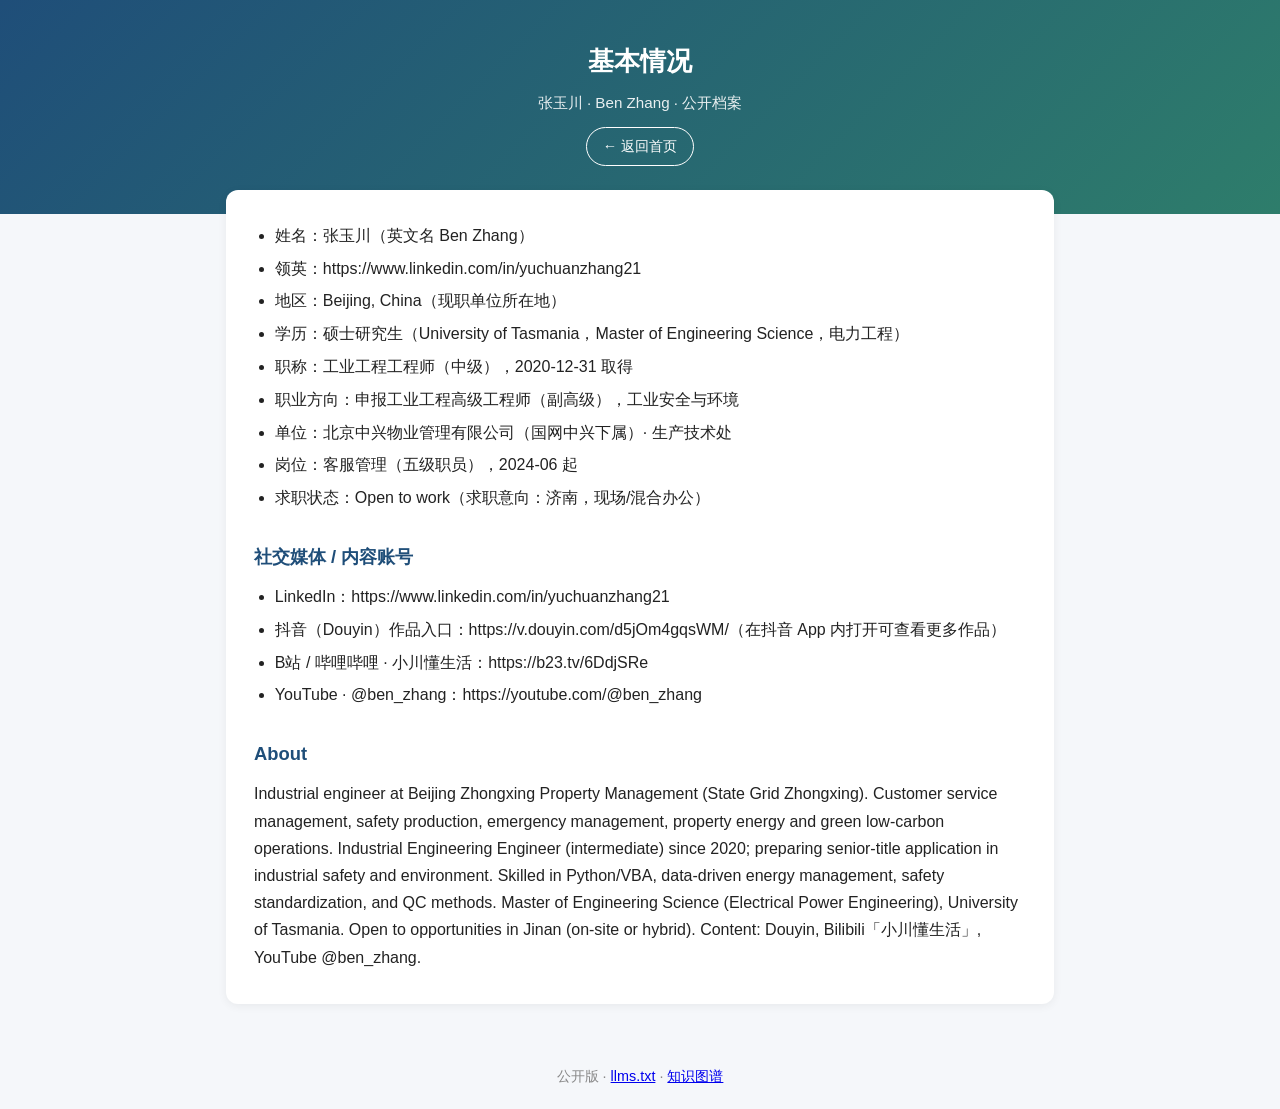
==== about.html @ 3258caa9 "Fix knowledge graph JSON injection and add profile HTML pages - build_graph.py: use replacement call" ====
<!DOCTYPE html><html lang="zh-CN"><head><meta charset="utf-8"><meta name="viewport" content="width=device-width,initial-scale=1">
<title>基本情况 · 张玉川</title><meta name="description" content="张玉川公开档案 · 基本情况">
<link rel="stylesheet" href="/profile-page.css">
</head><body>
<header><h1>基本情况</h1><p>张玉川 · Ben Zhang · 公开档案</p><a class="back" href="/">← 返回首页</a></header>
<main><article class="card"><ul>
<li>姓名：张玉川（英文名 Ben Zhang）</li>
<li>领英：https://www.linkedin.com/in/yuchuanzhang21</li>
<li>地区：Beijing, China（现职单位所在地）</li>
<li>学历：硕士研究生（University of Tasmania，Master of Engineering Science，电力工程）</li>
<li>职称：工业工程工程师（中级），2020-12-31 取得</li>
<li>职业方向：申报工业工程高级工程师（副高级），工业安全与环境</li>
<li>单位：北京中兴物业管理有限公司（国网中兴下属）· 生产技术处</li>
<li>岗位：客服管理（五级职员），2024-06 起</li>
<li>求职状态：Open to work（求职意向：济南，现场/混合办公）</li>
</ul>
<h2>社交媒体 / 内容账号</h2>
<ul>
<li>LinkedIn：https://www.linkedin.com/in/yuchuanzhang21</li>
<li>抖音（Douyin）作品入口：https://v.douyin.com/d5jOm4gqsWM/（在抖音 App 内打开可查看更多作品）</li>
<li>B站 / 哔哩哔哩 · 小川懂生活：https://b23.tv/6DdjSRe</li>
<li>YouTube · @ben_zhang：https://youtube.com/@ben_zhang</li>
</ul>
<h2>About</h2>
<p>Industrial engineer at Beijing Zhongxing Property Management (State Grid Zhongxing). Customer service management, safety production, emergency management, property energy and green low-carbon operations. Industrial Engineering Engineer (intermediate) since 2020; preparing senior-title application in industrial safety and environment. Skilled in Python/VBA, data-driven energy management, safety standardization, and QC methods. Master of Engineering Science (Electrical Power Engineering), University of Tasmania. Open to opportunities in Jinan (on-site or hybrid). Content: Douyin, Bilibili「小川懂生活」, YouTube @ben_zhang.</p></article></main>
<footer>公开版 · <a href="https://profile.benzhang.ccwu.cc/llms.txt">llms.txt</a> · <a href="https://profile.benzhang.ccwu.cc/graph">知识图谱</a></footer>
</body></html>
---- profile-page.css ----
:root{--c:#1f4e79;--bg:#f5f7fa}
*{box-sizing:border-box}
body{margin:0;font-family:-apple-system,"PingFang SC","Microsoft YaHei",sans-serif;background:var(--bg);color:#222;line-height:1.7}
header{background:linear-gradient(135deg,#1f4e79,#2e7d6b);color:#fff;padding:40px 20px 48px;text-align:center}
header h1{margin:0;font-size:1.6em;font-weight:600}
header p{margin:.4em 0 0;opacity:.9;font-size:.95em}
.back{display:inline-block;margin-top:12px;padding:6px 16px;border:1px solid #fff;border-radius:20px;color:#fff;text-decoration:none;font-size:.9em}
.back:hover{background:rgba(255,255,255,.12)}
main{max-width:860px;margin:-24px auto 40px;padding:0 16px}
.card{background:#fff;border-radius:12px;padding:24px 28px;box-shadow:0 2px 10px rgba(0,0,0,.06)}
.card h1{margin:0 0 1em;color:var(--c);font-size:1.5em}
.card h2{margin:1.6em 0 .6em;color:var(--c);font-size:1.15em}
.card h2:first-child{margin-top:0}
.card h3{margin:1.2em 0 .5em;color:#333;font-size:1.05em}
.card p{margin:.6em 0}
.card ul,.card ol{padding-left:1.3em;margin:.5em 0}
.card li{margin:.35em 0}
.card table{width:100%;border-collapse:collapse;margin:1em 0;font-size:.92em}
.card th,.card td{border:1px solid #dde3ea;padding:8px 10px;text-align:left;vertical-align:top}
.card th{background:#eef3f8;color:var(--c);font-weight:600}
.card tr:nth-child(even) td{background:#fafbfc}
.card a{color:var(--c)}
footer{text-align:center;color:#888;font-size:.9em;padding:20px}
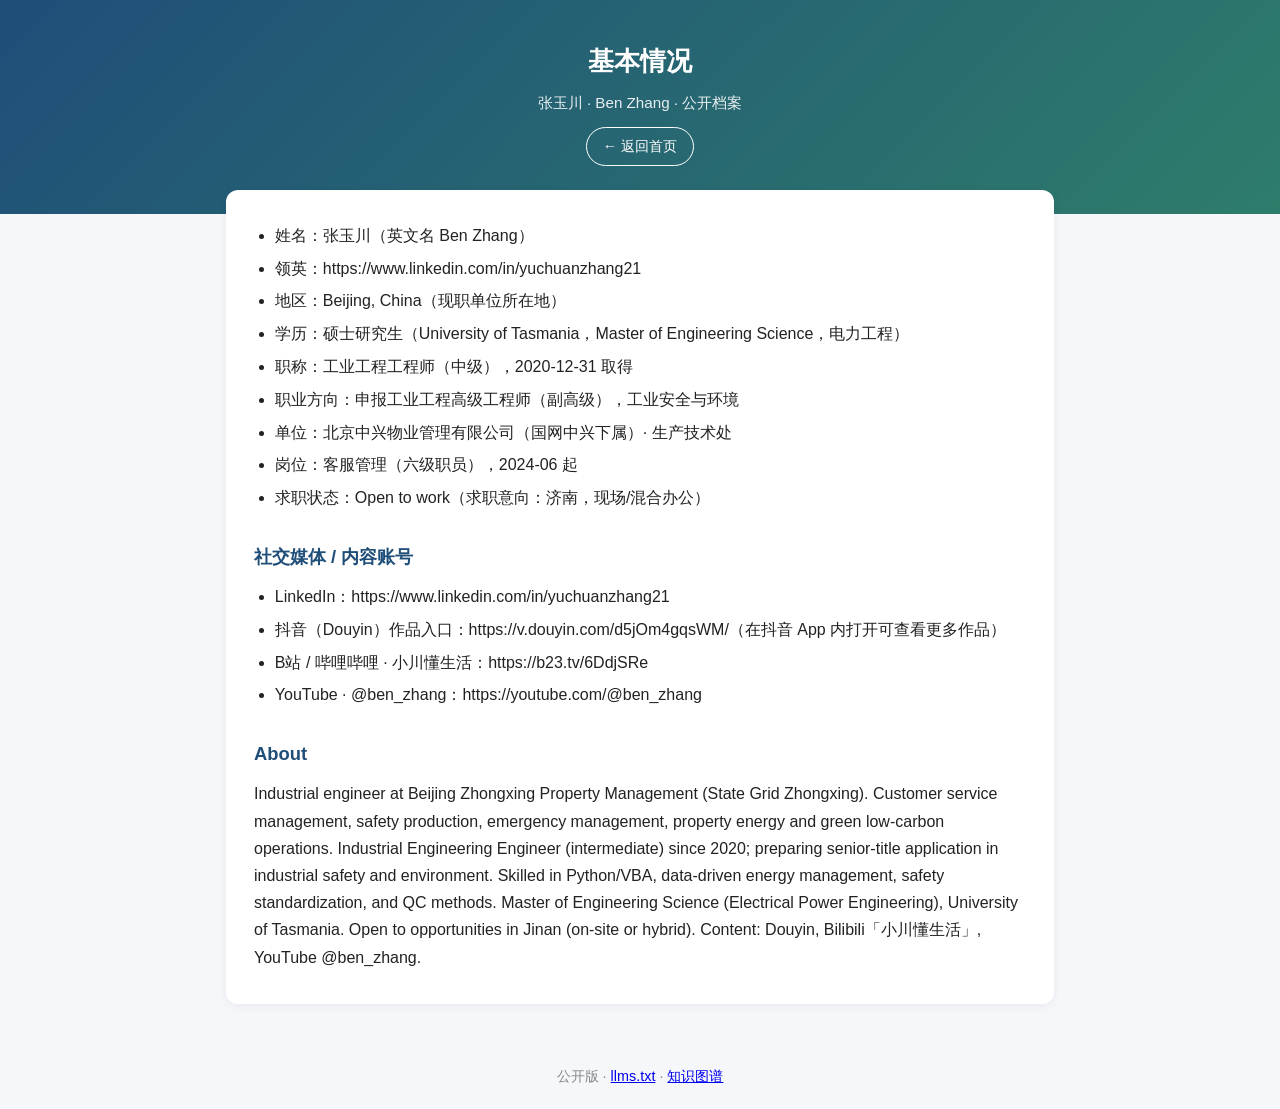
==== commit 16152b51: "Update job grade from 五级职员 to 六级职员 for 生产技术处 客服管理 role Co-authored-by: Ben Zhang <zhangyu1992858@use" ====
--- a/about.html
+++ b/about.html
@@ -11,7 +11,7 @@
 <li>职称：工业工程工程师（中级），2020-12-31 取得</li>
 <li>职业方向：申报工业工程高级工程师（副高级），工业安全与环境</li>
 <li>单位：北京中兴物业管理有限公司（国网中兴下属）· 生产技术处</li>
-<li>岗位：客服管理（五级职员），2024-06 起</li>
+<li>岗位：客服管理（六级职员），2024-06 起</li>
 <li>求职状态：Open to work（求职意向：济南，现场/混合办公）</li>
 </ul>
 <h2>社交媒体 / 内容账号</h2>
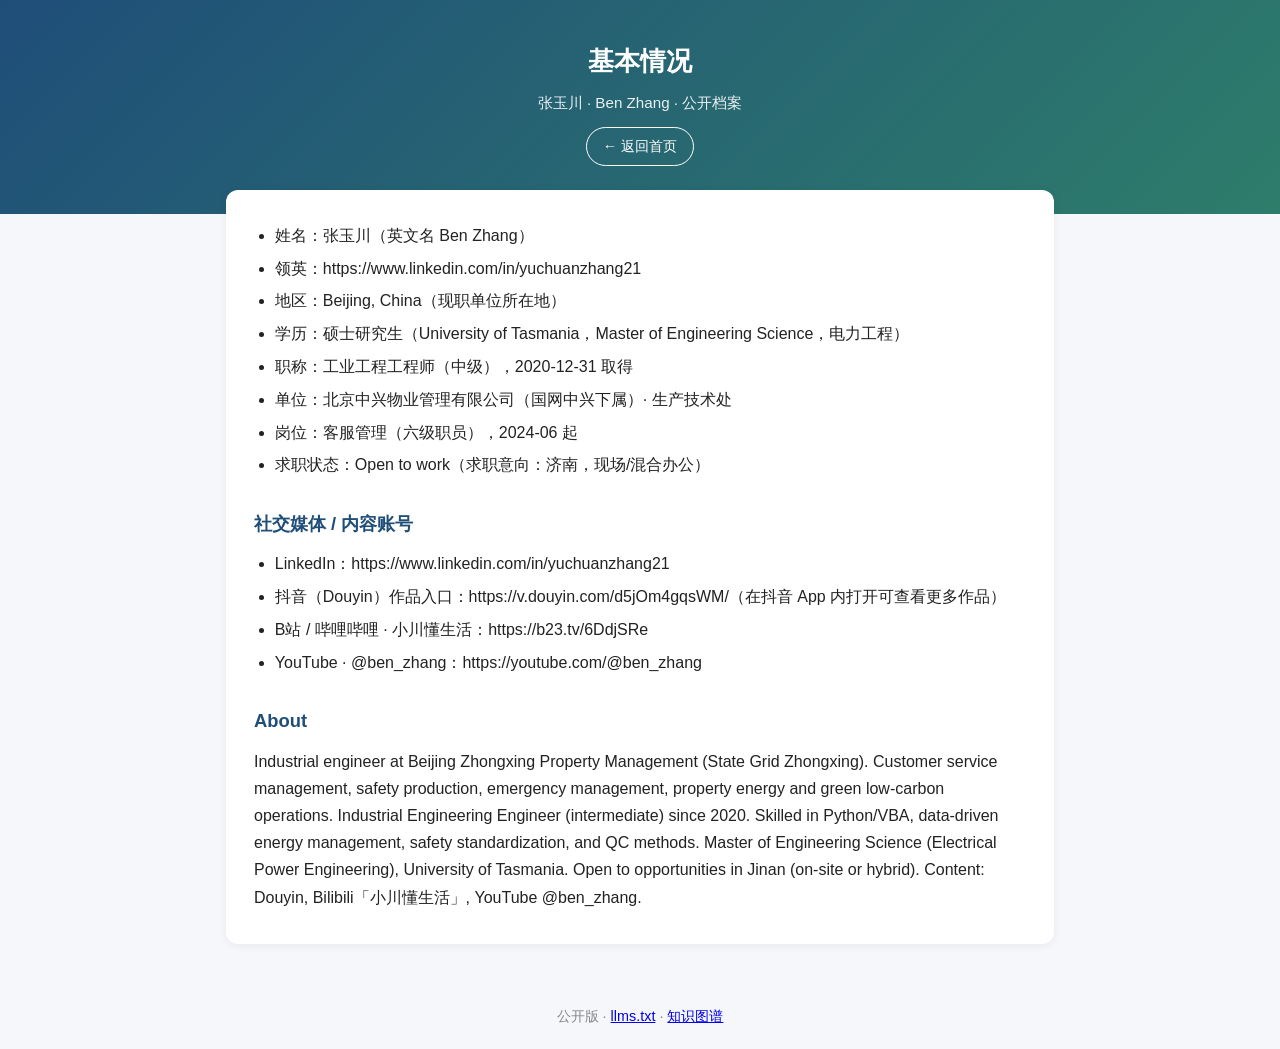
==== commit 7620eff0: "Remove public senior-title application wording from profile Drop mentions of applying for 工业工程高级工程师（" ====
--- a/about.html
+++ b/about.html
@@ -9,7 +9,6 @@
 <li>地区：Beijing, China（现职单位所在地）</li>
 <li>学历：硕士研究生（University of Tasmania，Master of Engineering Science，电力工程）</li>
 <li>职称：工业工程工程师（中级），2020-12-31 取得</li>
-<li>职业方向：申报工业工程高级工程师（副高级），工业安全与环境</li>
 <li>单位：北京中兴物业管理有限公司（国网中兴下属）· 生产技术处</li>
 <li>岗位：客服管理（六级职员），2024-06 起</li>
 <li>求职状态：Open to work（求职意向：济南，现场/混合办公）</li>
@@ -22,6 +21,6 @@
 <li>YouTube · @ben_zhang：https://youtube.com/@ben_zhang</li>
 </ul>
 <h2>About</h2>
-<p>Industrial engineer at Beijing Zhongxing Property Management (State Grid Zhongxing). Customer service management, safety production, emergency management, property energy and green low-carbon operations. Industrial Engineering Engineer (intermediate) since 2020; preparing senior-title application in industrial safety and environment. Skilled in Python/VBA, data-driven energy management, safety standardization, and QC methods. Master of Engineering Science (Electrical Power Engineering), University of Tasmania. Open to opportunities in Jinan (on-site or hybrid). Content: Douyin, Bilibili「小川懂生活」, YouTube @ben_zhang.</p></article></main>
+<p>Industrial engineer at Beijing Zhongxing Property Management (State Grid Zhongxing). Customer service management, safety production, emergency management, property energy and green low-carbon operations. Industrial Engineering Engineer (intermediate) since 2020. Skilled in Python/VBA, data-driven energy management, safety standardization, and QC methods. Master of Engineering Science (Electrical Power Engineering), University of Tasmania. Open to opportunities in Jinan (on-site or hybrid). Content: Douyin, Bilibili「小川懂生活」, YouTube @ben_zhang.</p></article></main>
 <footer>公开版 · <a href="https://profile.benzhang.ccwu.cc/llms.txt">llms.txt</a> · <a href="https://profile.benzhang.ccwu.cc/graph">知识图谱</a></footer>
 </body></html>
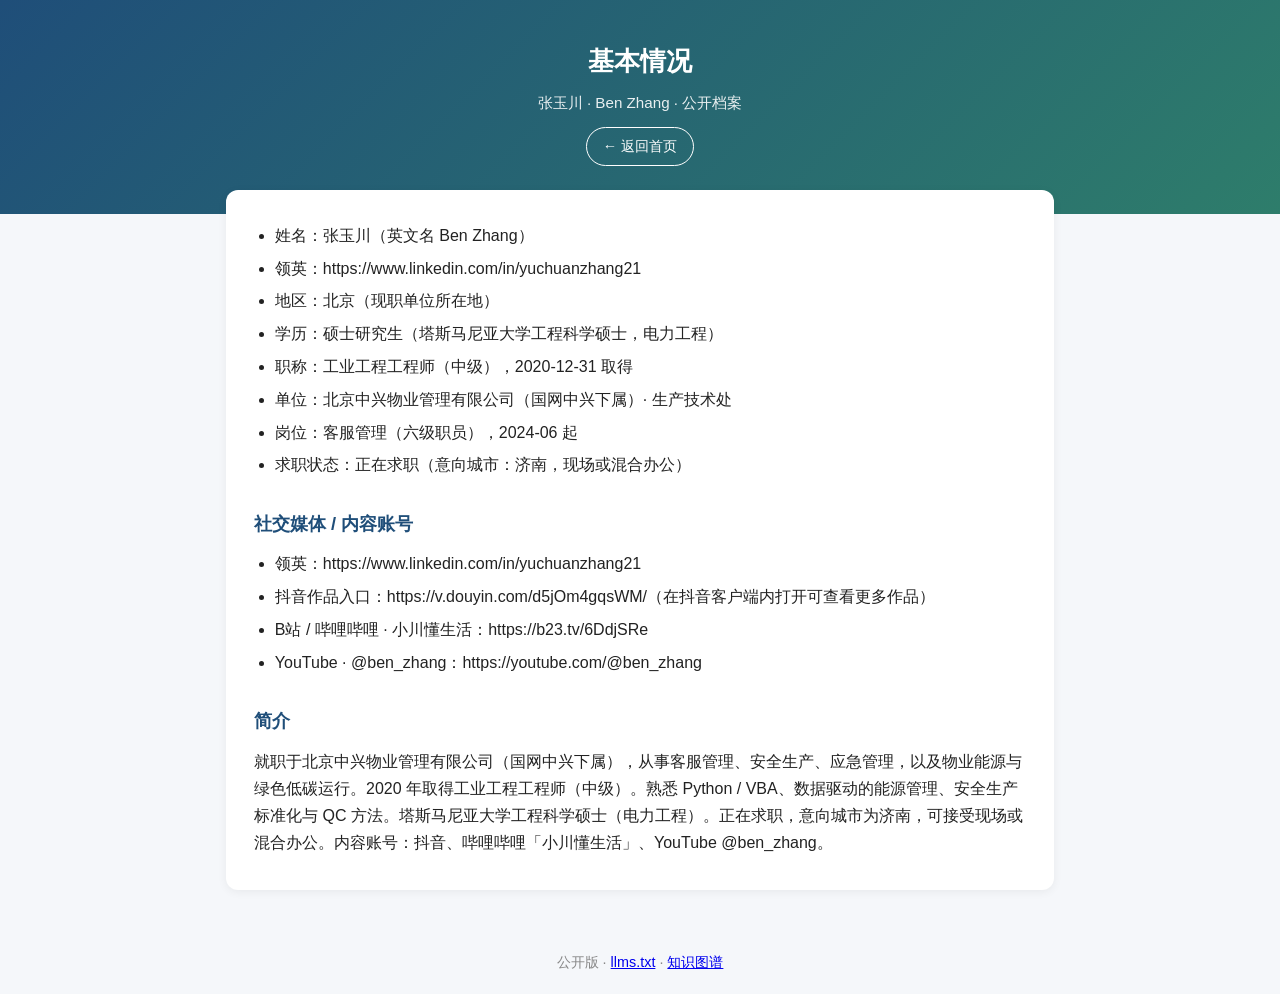
==== commit e7ba255d: "Translate the public profile into Simplified Chinese. Keep the mid-level title, level-6 role, and Ji" ====
--- a/about.html
+++ b/about.html
@@ -6,21 +6,21 @@
 <main><article class="card"><ul>
 <li>姓名：张玉川（英文名 Ben Zhang）</li>
 <li>领英：https://www.linkedin.com/in/yuchuanzhang21</li>
-<li>地区：Beijing, China（现职单位所在地）</li>
-<li>学历：硕士研究生（University of Tasmania，Master of Engineering Science，电力工程）</li>
+<li>地区：北京（现职单位所在地）</li>
+<li>学历：硕士研究生（塔斯马尼亚大学工程科学硕士，电力工程）</li>
 <li>职称：工业工程工程师（中级），2020-12-31 取得</li>
 <li>单位：北京中兴物业管理有限公司（国网中兴下属）· 生产技术处</li>
 <li>岗位：客服管理（六级职员），2024-06 起</li>
-<li>求职状态：Open to work（求职意向：济南，现场/混合办公）</li>
+<li>求职状态：正在求职（意向城市：济南，现场或混合办公）</li>
 </ul>
 <h2>社交媒体 / 内容账号</h2>
 <ul>
-<li>LinkedIn：https://www.linkedin.com/in/yuchuanzhang21</li>
-<li>抖音（Douyin）作品入口：https://v.douyin.com/d5jOm4gqsWM/（在抖音 App 内打开可查看更多作品）</li>
+<li>领英：https://www.linkedin.com/in/yuchuanzhang21</li>
+<li>抖音作品入口：https://v.douyin.com/d5jOm4gqsWM/（在抖音客户端内打开可查看更多作品）</li>
 <li>B站 / 哔哩哔哩 · 小川懂生活：https://b23.tv/6DdjSRe</li>
 <li>YouTube · @ben_zhang：https://youtube.com/@ben_zhang</li>
 </ul>
-<h2>About</h2>
-<p>Industrial engineer at Beijing Zhongxing Property Management (State Grid Zhongxing). Customer service management, safety production, emergency management, property energy and green low-carbon operations. Industrial Engineering Engineer (intermediate) since 2020. Skilled in Python/VBA, data-driven energy management, safety standardization, and QC methods. Master of Engineering Science (Electrical Power Engineering), University of Tasmania. Open to opportunities in Jinan (on-site or hybrid). Content: Douyin, Bilibili「小川懂生活」, YouTube @ben_zhang.</p></article></main>
+<h2>简介</h2>
+<p>就职于北京中兴物业管理有限公司（国网中兴下属），从事客服管理、安全生产、应急管理，以及物业能源与绿色低碳运行。2020 年取得工业工程工程师（中级）。熟悉 Python / VBA、数据驱动的能源管理、安全生产标准化与 QC 方法。塔斯马尼亚大学工程科学硕士（电力工程）。正在求职，意向城市为济南，可接受现场或混合办公。内容账号：抖音、哔哩哔哩「小川懂生活」、YouTube @ben_zhang。</p></article></main>
 <footer>公开版 · <a href="https://profile.benzhang.ccwu.cc/llms.txt">llms.txt</a> · <a href="https://profile.benzhang.ccwu.cc/graph">知识图谱</a></footer>
 </body></html>
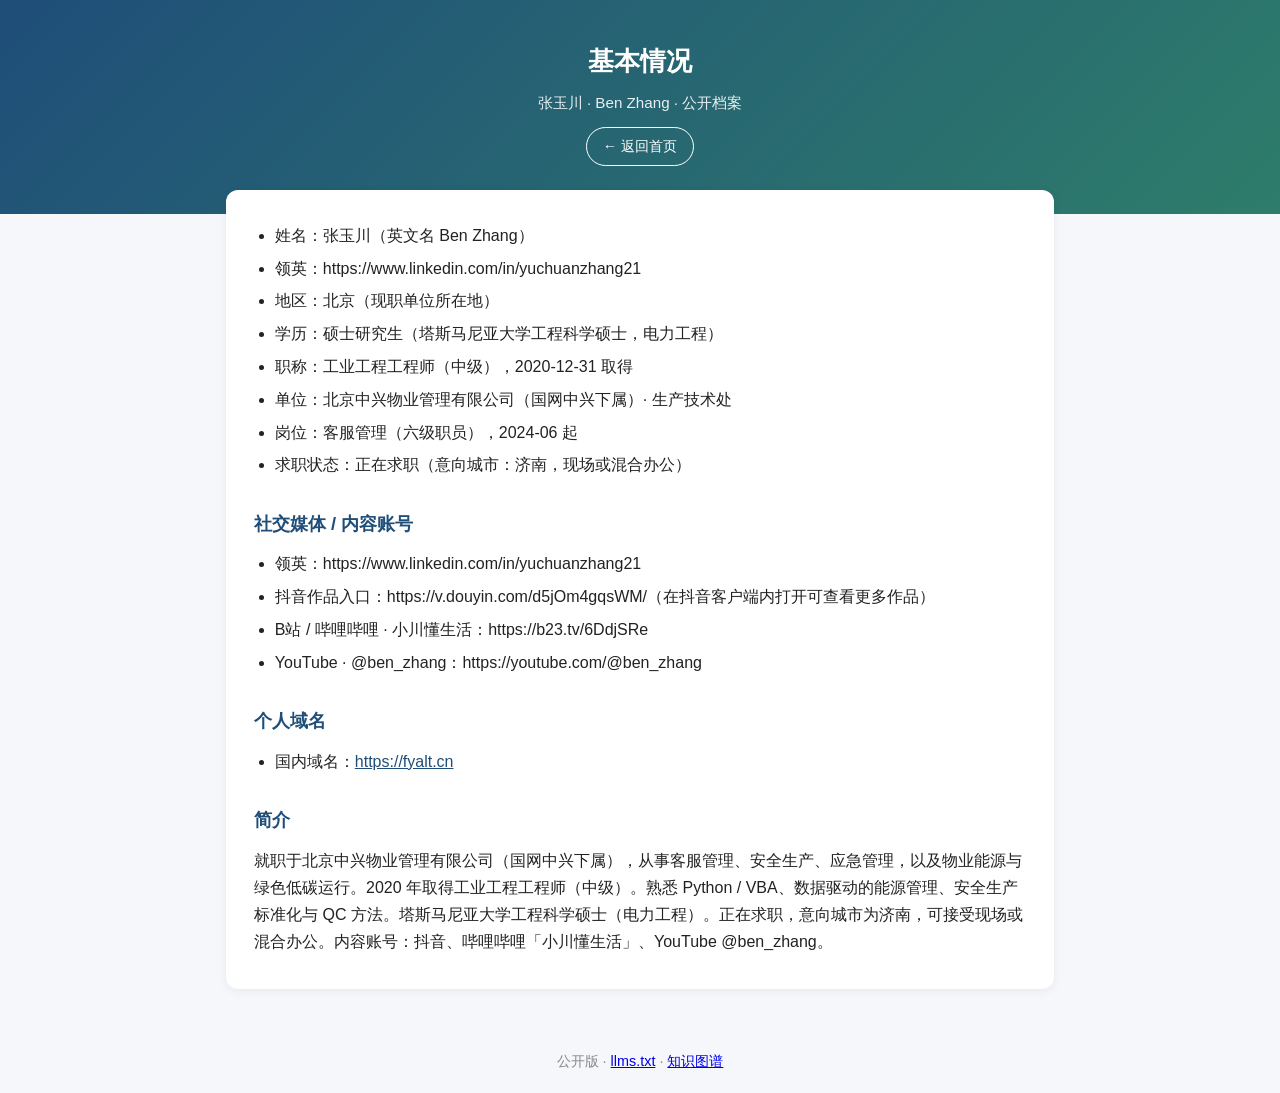
==== commit 3a10acb5: "Add fyalt.cn as a personal domestic domain List https://fyalt.cn under 个人域名 on the about page, homep" ====
--- a/about.html
+++ b/about.html
@@ -20,6 +20,10 @@
 <li>B站 / 哔哩哔哩 · 小川懂生活：https://b23.tv/6DdjSRe</li>
 <li>YouTube · @ben_zhang：https://youtube.com/@ben_zhang</li>
 </ul>
+<h2>个人域名</h2>
+<ul>
+<li>国内域名：<a href="https://fyalt.cn" target="_blank" rel="noopener">https://fyalt.cn</a></li>
+</ul>
 <h2>简介</h2>
 <p>就职于北京中兴物业管理有限公司（国网中兴下属），从事客服管理、安全生产、应急管理，以及物业能源与绿色低碳运行。2020 年取得工业工程工程师（中级）。熟悉 Python / VBA、数据驱动的能源管理、安全生产标准化与 QC 方法。塔斯马尼亚大学工程科学硕士（电力工程）。正在求职，意向城市为济南，可接受现场或混合办公。内容账号：抖音、哔哩哔哩「小川懂生活」、YouTube @ben_zhang。</p></article></main>
 <footer>公开版 · <a href="https://profile.benzhang.ccwu.cc/llms.txt">llms.txt</a> · <a href="https://profile.benzhang.ccwu.cc/graph">知识图谱</a></footer>
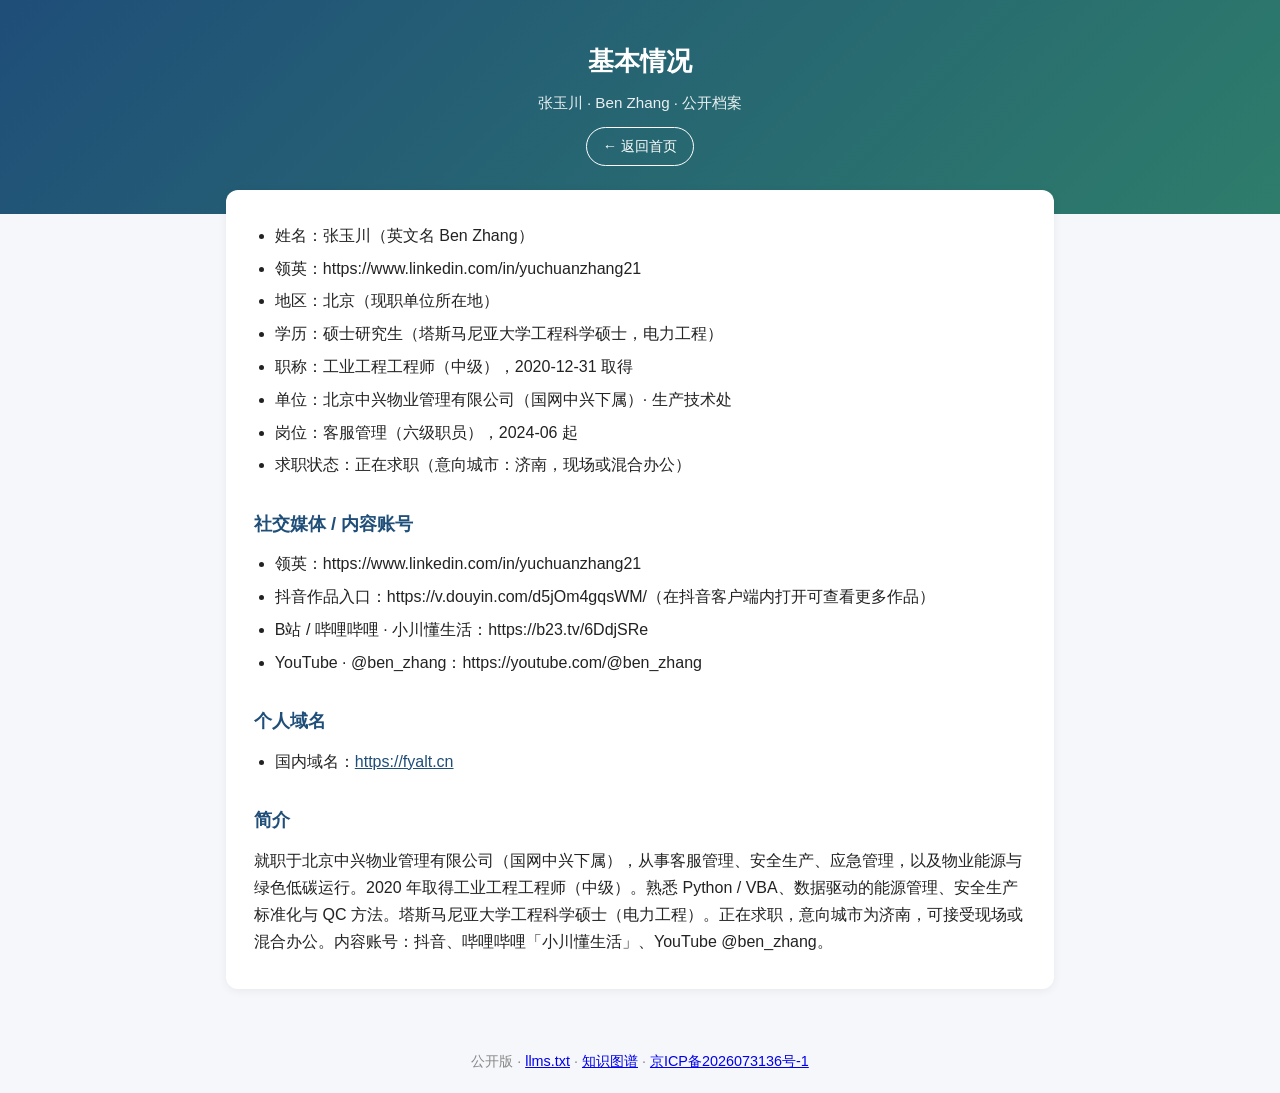
==== commit d5b8d5c0: "Add 京ICP备2026073136号-1 link to all HTML footers Append a clickable MIIT filing link (https://beian.m" ====
--- a/about.html
+++ b/about.html
@@ -26,5 +26,5 @@
 </ul>
 <h2>简介</h2>
 <p>就职于北京中兴物业管理有限公司（国网中兴下属），从事客服管理、安全生产、应急管理，以及物业能源与绿色低碳运行。2020 年取得工业工程工程师（中级）。熟悉 Python / VBA、数据驱动的能源管理、安全生产标准化与 QC 方法。塔斯马尼亚大学工程科学硕士（电力工程）。正在求职，意向城市为济南，可接受现场或混合办公。内容账号：抖音、哔哩哔哩「小川懂生活」、YouTube @ben_zhang。</p></article></main>
-<footer>公开版 · <a href="https://profile.benzhang.ccwu.cc/llms.txt">llms.txt</a> · <a href="https://profile.benzhang.ccwu.cc/graph">知识图谱</a></footer>
+<footer>公开版 · <a href="https://profile.benzhang.ccwu.cc/llms.txt">llms.txt</a> · <a href="https://profile.benzhang.ccwu.cc/graph">知识图谱</a> · <a href="https://beian.miit.gov.cn/" target="_blank" rel="noopener">京ICP备2026073136号-1</a></footer>
 </body></html>
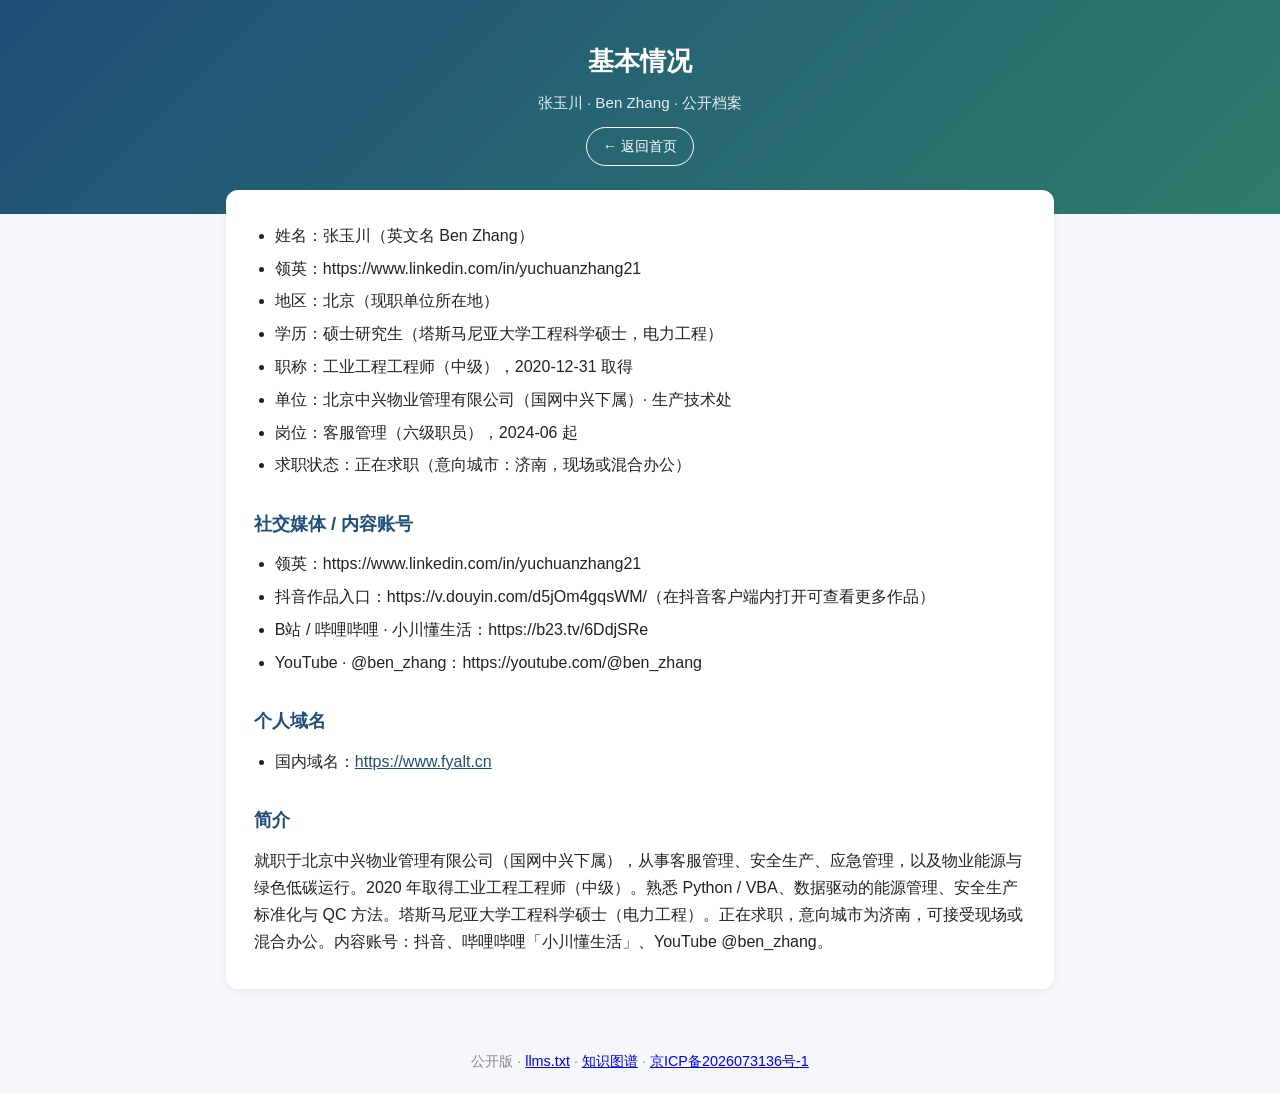
==== commit fa92641a: "Use https://www.fyalt.cn for all user-facing domestic domain links (replace https://fyalt.cn) Co-aut" ====
--- a/about.html
+++ b/about.html
@@ -22,7 +22,7 @@
 </ul>
 <h2>个人域名</h2>
 <ul>
-<li>国内域名：<a href="https://fyalt.cn" target="_blank" rel="noopener">https://fyalt.cn</a></li>
+<li>国内域名：<a href="https://www.fyalt.cn" target="_blank" rel="noopener">https://www.fyalt.cn</a></li>
 </ul>
 <h2>简介</h2>
 <p>就职于北京中兴物业管理有限公司（国网中兴下属），从事客服管理、安全生产、应急管理，以及物业能源与绿色低碳运行。2020 年取得工业工程工程师（中级）。熟悉 Python / VBA、数据驱动的能源管理、安全生产标准化与 QC 方法。塔斯马尼亚大学工程科学硕士（电力工程）。正在求职，意向城市为济南，可接受现场或混合办公。内容账号：抖音、哔哩哔哩「小川懂生活」、YouTube @ben_zhang。</p></article></main>
